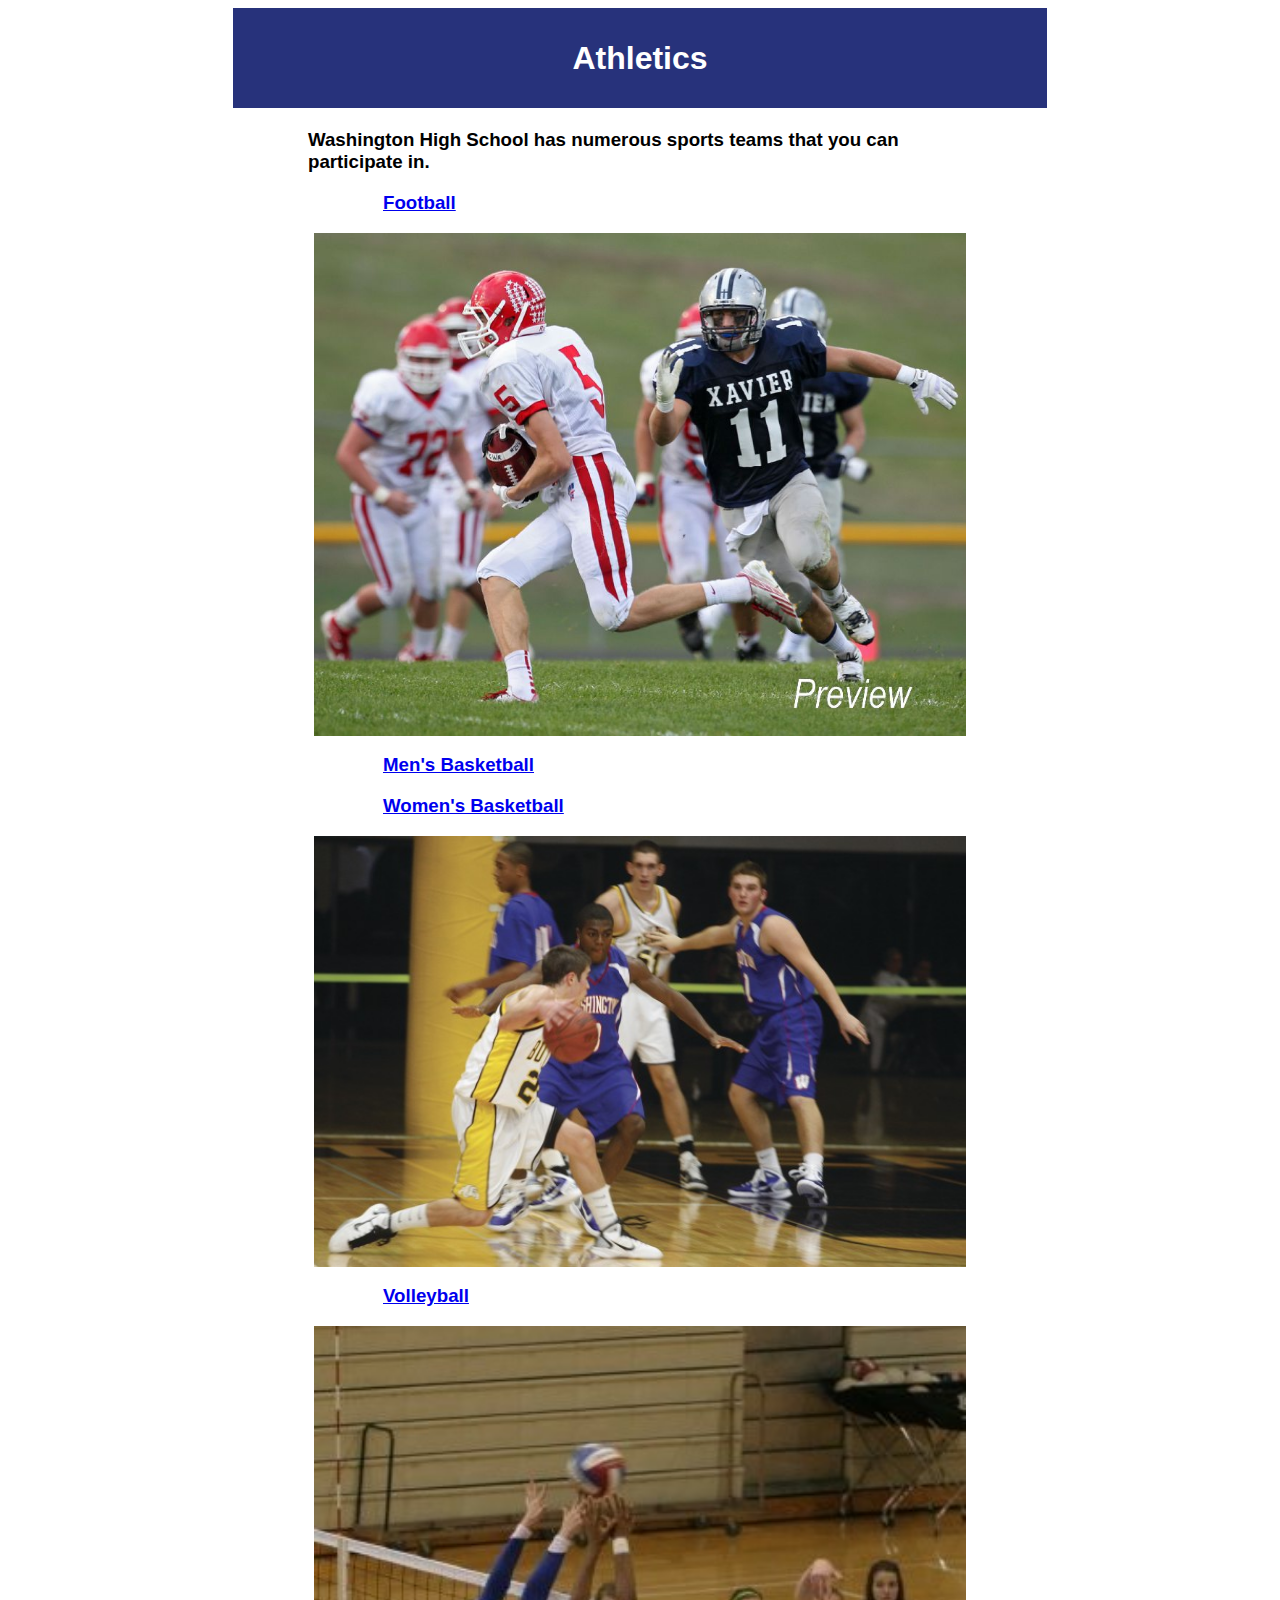
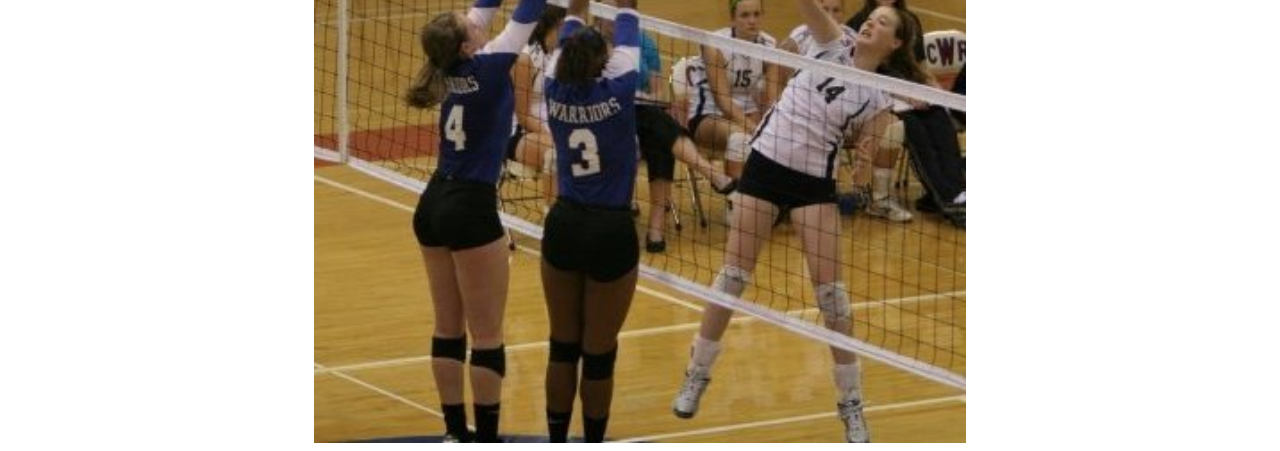
==== athletics.html @ 94b5491c "My initial commit to the repository at Code101" ====
<html>
<head>
  <link rel="stylesheet" href="styles_max.css" />
</head>
<body>
    <nav></nav>
    <section>
      <h1>Athletics</h1>
      <h3> Washington High School has numerous sports teams that you can participate in.</h3>
      <h3> <a href="http://crwash.cr.k12.ia.us/athletics/freshman-football/">Football</a> </h3>
      <img src ='images/football.jpg'> </img>
      <h3> <a href="http://crwash.cr.k12.ia.us/athletics/basketball-men/">Men's Basketball</a> </h3>
      <h3> <a href="http://crwash.cr.k12.ia.us/athletics/basketball-women/">Women's Basketball</a> </h3>
      <img src ='images/basketball.jpg'> </img>
      <h3> <a href="http://crwash.cr.k12.ia.us/athletics/volleyball/">Volleyball</a> </h3>
      <img src ='images/volleyball.jpg'> </img>
    </section>
    <footer></footer>
</body>
</html>
---- styles_max.css ----
h1{
background-color: #27327b;
color: white;
line-height: 100px;
text-align: center;
}
img{
  max-width: 1000px;
  display: block;
  margin: auto;
  width: 80%;
}
h2{
  background-color: #ea0437;
  color: white;
  line-height: 50px;
  text-align: center;

}
* { font-family: helvetica; }
* {
  padding-right: 75px;
  padding-left: 75px;
}

nav{
  background-color: #ea0437;
  color: white;
  line-height: 50px;
  text-align: center;
}

nav a{
  color: white;
  text-transform: full-width;
}
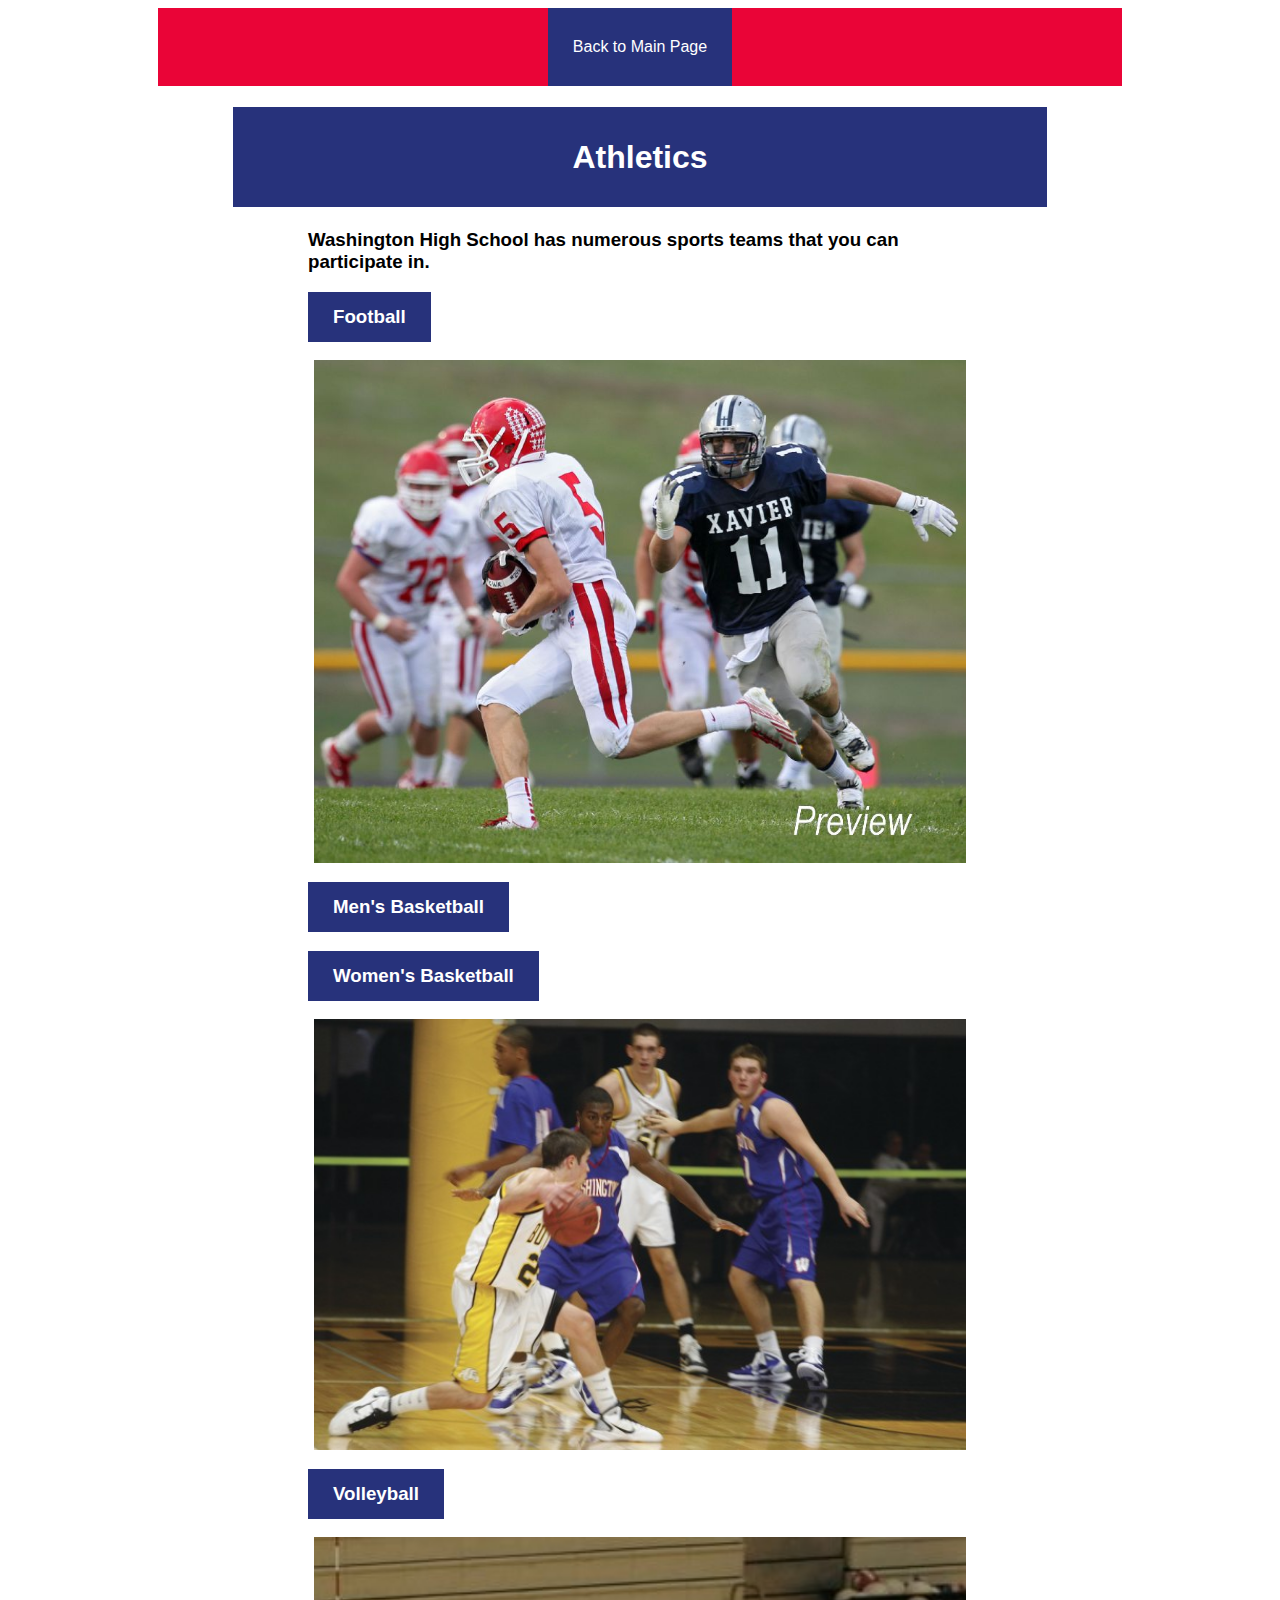
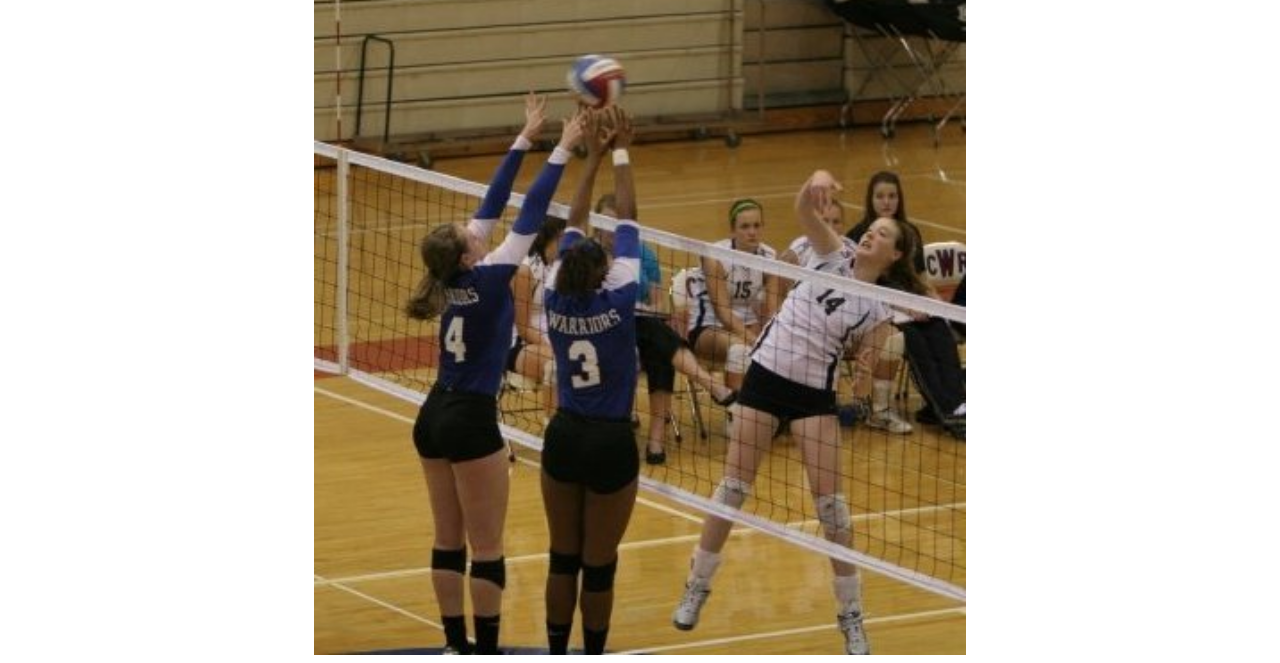
==== commit 5ee6926a: "now with fancier menus" ====
--- a/athletics.html
+++ b/athletics.html
@@ -3,7 +3,9 @@
   <link rel="stylesheet" href="styles_max.css" />
 </head>
 <body>
-    <nav></nav>
+  <nav>
+    <a href="index.html">Back to Main Page</a>
+  </nav>
     <section>
       <h1>Athletics</h1>
       <h3> Washington High School has numerous sports teams that you can participate in.</h3>
--- a/styles_max.css
+++ b/styles_max.css
@@ -34,3 +34,16 @@
   color: white;
   text-transform: full-width;
 }
+
+a:link, a:visited {
+    background-color: #27327b;
+    color: white;
+    padding: 14px 25px;
+    text-align: center;
+    text-decoration: none;
+    display: inline-block;
+}
+
+a:hover, a:active {
+    background-color: #3F3FBF;
+}
